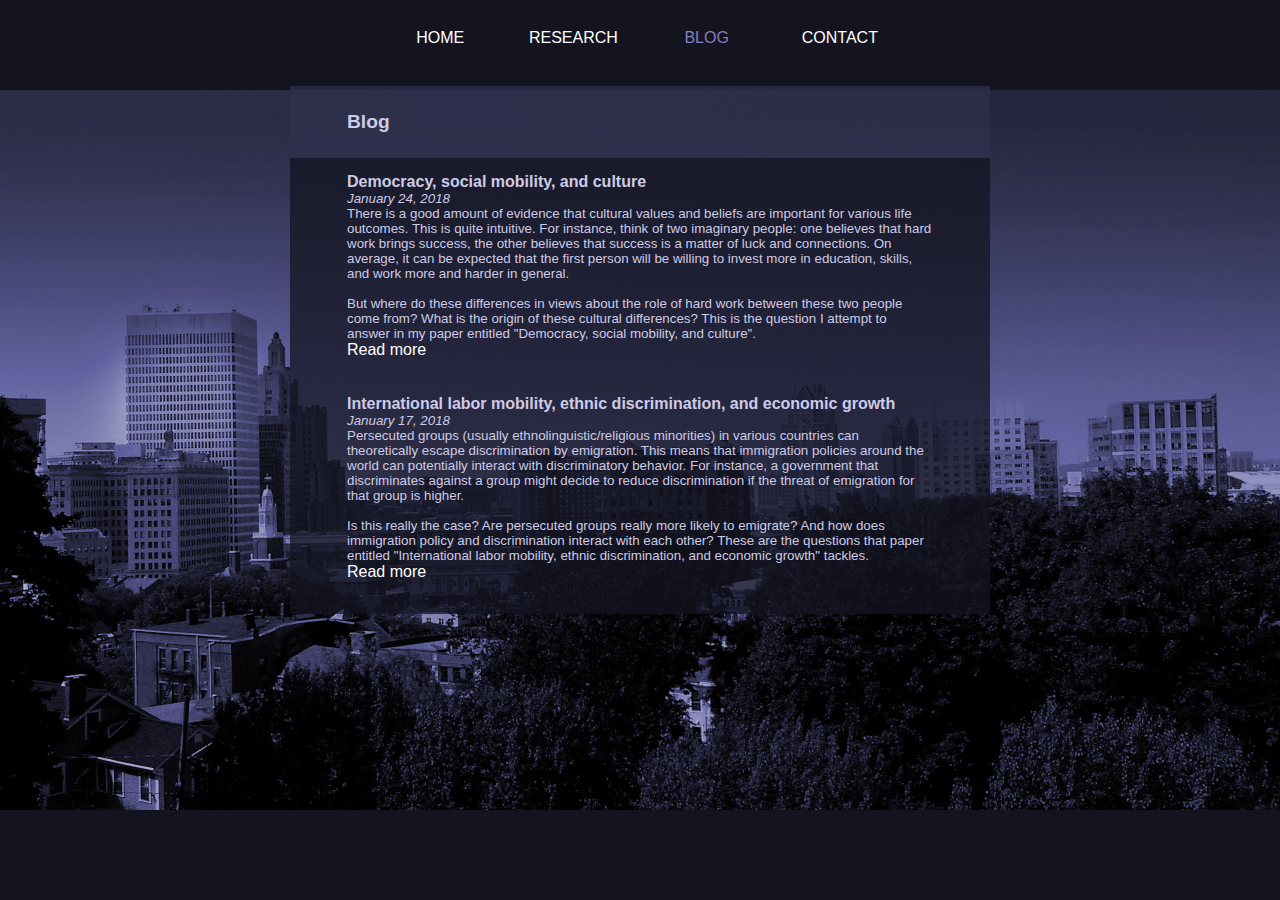
==== blog/index.html @ f527b6d0 "Remove pixel sizes" ====
<!DOCTYPE html>
<html>
<head>
<script async src="https://www.googletagmanager.com/gtag/js?id=UA-113453670-1"></script>
<script type="text/javascript" src="ga.js"></script>
<title>Balazs Zelity - Economics PhD student at Brown University</title>
<link rel="stylesheet" media="screen and (orientation: landscape)" href="../style.css">
<link rel="stylesheet" media="screen and (orientation: portrait)" href="../style_mob.css">
<script src="../toggle.js"></script>
<meta name="robots" content="noarchive">
</head>
<body>

<br>
<table class="menu" align="center">
<tr>
  <td width=25% align="center"><a href="../">HOME</a></td>
  <td width=25% align="center"><a href="../research">RESEARCH</a></td>
  <td width=25% align="center"><a class="active" href="../blog">BLOG</a></td>
  <td width=25% align="center"><a href="../contact">CONTACT</a></td>
</tr>
</table>

<br><br>

<table class="header" align="center">
<tr class="header_vpad"></tr>
<tr>
  <td class="hpad"></td>
  <td valign="top">
  <h1>Blog</h1></td>
  <td class="hpad"></td>
</tr>
<tr class="header_vpad"></tr>
</table>

<table class="content" align="center">
<tr class="content_vpad"></tr>
<tr>
  <td class="hpad"></td>
  <td>
  
  <h2>Democracy, social mobility, and culture</h2>
  <div class="date">January 24, 2018</div>
  <div class="content">There is a good amount of evidence that cultural values and beliefs are important for various life outcomes. This is quite intuitive. For instance, think of two imaginary people: one believes that hard work brings success, the other believes that success is a matter of luck and connections. On average, it can be expected that the first person will be willing to invest more in education, skills, and work more and harder in general.<br><br>

But where do these differences in views about the role of hard work between these two people come from? What is the origin of these cultural differences? This is the question I attempt to answer in my paper entitled "Democracy, social mobility, and culture".</div>
  <a class="text" href="02-democracy-social-mobility-culture.html">Read more</a><br><br><br>
  
  <h2>International labor mobility, ethnic discrimination, and economic growth</h2>
  <div class="date">January 17, 2018</div>
  <div class="content">Persecuted groups (usually ethnolinguistic/religious minorities) in various countries can theoretically escape discrimination by emigration. This means that immigration policies around the world can potentially interact with discriminatory behavior. For instance, a government that discriminates against a group might decide to reduce discrimination if the threat of emigration for that group is higher.<br><br>

Is this really the case? Are persecuted groups really more likely to emigrate? And how does immigration policy and discrimination interact with each other? These are the questions that paper entitled "International labor mobility, ethnic discrimination, and economic growth" tackles.</div>
  <a class="text" href="01-international-labor-mobility.html">Read more</a><br><br>

  <td class="hpad"></td>
</tr>
<tr class="content_vpad"></tr>
</table>


</body>
</html>
---- style.css ----
html {
   min-height: 100%;
   font-size: medium;
}

body {
   background: no-repeat center/100% url("pics/background.jpg");
   background-attachment: fixed;
   background-color: rgb(19, 20, 32);
   font-size: medium;
}

a {
  font-family: Gadugi, Helvetica, sans-serif;
  color: #FFFFFF;
  font-size: medium;
  text-decoration: none;
}

a.active {
  color: #867fbf;
}

a.text {
  font-size: inherit;
}

a:hover {
  color: #867fbf;
}

table.menu {
  font-family: Gadugi, Helvetica, sans-serif;
  font-size: medium;
  color: #FFFFFF;
  width: 535px;
}

table.header {
  background: rgba(47, 48, 78, 0.75);
  width: 700px;
}

tr.header_vpad {
  height: 20px;
}

td.hpad {
  width: 50px;
}

tr.content_vpad {
  height: 10px;
}

table.content {
  background: rgba(19, 20, 32, 0.75);
  width: 700px;
}

div.content {
  color: #cecbe7;
  font-family: Gadugi, Helvetica, sans-serif;
  font-size: smaller;
}

div.date {
  color: #cecbe7;
  font-family: Gadugi, Helvetica, sans-serif;
  font-size: smaller;
  font-style: italic;
}

h1 {
  color: #cecbe7;
  font-family: Gadugi, Helvetica, sans-serif;
  font-size: larger;
  font-weight: bold;
  margin-top: 0px;
  margin-bottom: 0px;
}

h2 {
  color: #cecbe7;
  font-family: Gadugi, Helvetica, sans-serif;
  font-size: medium;
  font-weight: bold;
  margin-top: 0px;
  margin-bottom: 0px;
}

h3 {
  font-family: Gadugi, Helvetica, sans-serif;
  color: #FFFFFF;
  font-size: smaller;
  font-weight: bold;
  margin-top: 0px;
  margin-bottom: 0px;
}

.hidden {
  display: none;
  color: #cecbe7;
  font-family: Gadugi, Helvetica, sans-serif;
  font-size: smaller;
}

.unhidden {
  display: block;
  color: #cecbe7;
  font-family: Gadugi, Helvetica, sans-serif;
  font-size: smaller;
} 

.form_in {
  width: 96.7%;
  background-color: rgb(19, 20, 32);
  border: 1px solid #ffffff;
  color: #ffffff;
}

table.form_table {
  margin-left: auto;
  margin-right: auto;
  border-collapse: collapse;
}
---- style_mob.css ----
html {
   font-size: 100%;
}

body {
   background-color: rgb(19, 20, 32);
   font-size: 100%;
}

a {
  font-family: Gadugi, Helvetica, sans-serif;
  color: #FFFFFF;
  font-size: 100%;
  text-decoration: none;
}

a.active {
  color: #867fbf;
}

a.text {
  font-size: inherit;
}

a:hover {
  color: #867fbf;
}

table.menu {
  font-family: Gadugi, Helvetica, sans-serif;
  font-size: 100%;
  color: #FFFFFF;
  width: 100%;
}

table.header {
  background: rgba(47, 48, 78, 0.75);
  width: 100%;
}

tr.header_vpad {
  height: 20px;
}

td.hpad {
  width: 20px;
}

table.content {
  background: rgba(19, 20, 32, 0.75);
  width: 100%;
}

td.content_hpad {
  width: 20px;
}

div.content {
  color: #cecbe7;
  font-family: Gadugi, Helvetica, sans-serif;
  font-size: 83.3%;
}

div.date {
  color: #cecbe7;
  font-family: Gadugi, Helvetica, sans-serif;
  font-size: 83.3%;
  font-style: italic;
}

h1 {
  color: #cecbe7;
  font-family: Gadugi, Helvetica, sans-serif;
  font-size: 120%;
  font-weight: bold;
  margin-top: 0px;
  margin-bottom: 0px;
}

h2 {
  color: #cecbe7;
  font-family: Gadugi, Helvetica, sans-serif;
  font-size: 100%;
  font-weight: bold;
  margin-top: 0px;
  margin-bottom: 0px;
}

h3 {
  font-family: Gadugi, Helvetica, sans-serif;
  color: #FFFFFF;
  font-size: 83.3%;
  font-weight: bold;
  margin-top: 0px;
  margin-bottom: 0px;
}

.hidden {
  display: none;
  color: #cecbe7;
  font-family: Gadugi, Helvetica, sans-serif;
  font-size: 83.3%;
}

.unhidden {
  display: block;
  color: #cecbe7;
  font-family: Gadugi, Helvetica, sans-serif;
  font-size: 83.3%;
} 

.form_in {
  width: 96.7%;
  background-color: rgb(19, 20, 32);
  border: 1px solid #ffffff;
  color: #ffffff;
}

table.form_table {
  margin-left: auto;
  margin-right: auto;
  border-collapse: collapse;
}
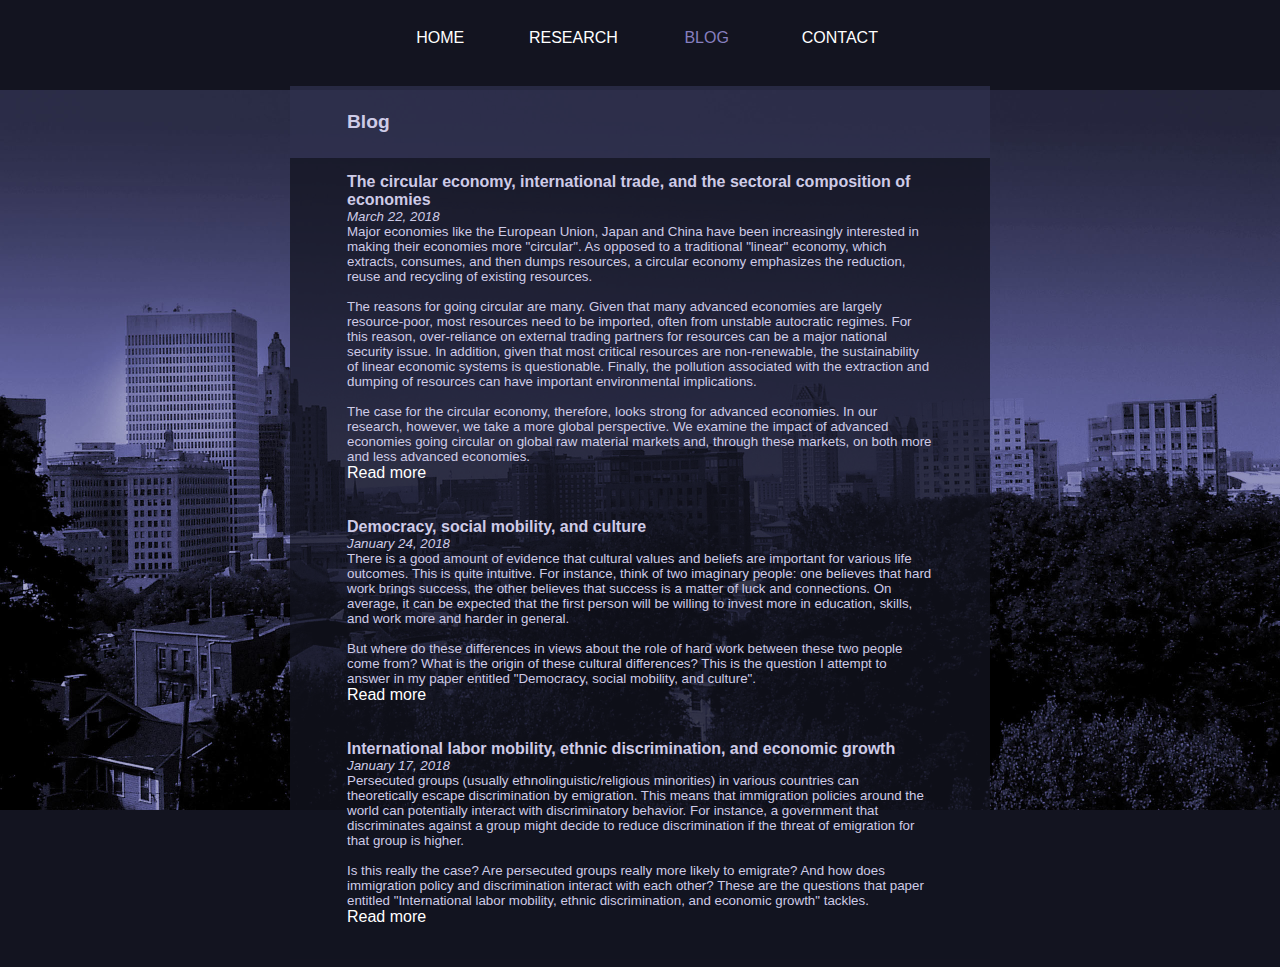
==== commit da9c0088: "Add blog post 3" ====
--- a/blog/index.html
+++ b/blog/index.html
@@ -1,64 +1,74 @@
-<!DOCTYPE html>
-<html>
-<head>
-<script async src="https://www.googletagmanager.com/gtag/js?id=UA-113453670-1"></script>
-<script type="text/javascript" src="ga.js"></script>
-<title>Balazs Zelity - Economics PhD student at Brown University</title>
-<link rel="stylesheet" media="screen and (orientation: landscape)" href="../style.css">
-<link rel="stylesheet" media="screen and (orientation: portrait)" href="../style_mob.css">
-<script src="../toggle.js"></script>
-<meta name="robots" content="noarchive">
-</head>
-<body>
-
-<br>
-<table class="menu" align="center">
-<tr>
-  <td width=25% align="center"><a href="../">HOME</a></td>
-  <td width=25% align="center"><a href="../research">RESEARCH</a></td>
-  <td width=25% align="center"><a class="active" href="../blog">BLOG</a></td>
-  <td width=25% align="center"><a href="../contact">CONTACT</a></td>
-</tr>
-</table>
-
-<br><br>
-
-<table class="header" align="center">
-<tr class="header_vpad"></tr>
-<tr>
-  <td class="hpad"></td>
-  <td valign="top">
-  <h1>Blog</h1></td>
-  <td class="hpad"></td>
-</tr>
-<tr class="header_vpad"></tr>
-</table>
-
-<table class="content" align="center">
-<tr class="content_vpad"></tr>
-<tr>
-  <td class="hpad"></td>
-  <td>
-  
-  <h2>Democracy, social mobility, and culture</h2>
-  <div class="date">January 24, 2018</div>
-  <div class="content">There is a good amount of evidence that cultural values and beliefs are important for various life outcomes. This is quite intuitive. For instance, think of two imaginary people: one believes that hard work brings success, the other believes that success is a matter of luck and connections. On average, it can be expected that the first person will be willing to invest more in education, skills, and work more and harder in general.<br><br>
-
-But where do these differences in views about the role of hard work between these two people come from? What is the origin of these cultural differences? This is the question I attempt to answer in my paper entitled "Democracy, social mobility, and culture".</div>
-  <a class="text" href="02-democracy-social-mobility-culture.html">Read more</a><br><br><br>
-  
-  <h2>International labor mobility, ethnic discrimination, and economic growth</h2>
-  <div class="date">January 17, 2018</div>
-  <div class="content">Persecuted groups (usually ethnolinguistic/religious minorities) in various countries can theoretically escape discrimination by emigration. This means that immigration policies around the world can potentially interact with discriminatory behavior. For instance, a government that discriminates against a group might decide to reduce discrimination if the threat of emigration for that group is higher.<br><br>
-
-Is this really the case? Are persecuted groups really more likely to emigrate? And how does immigration policy and discrimination interact with each other? These are the questions that paper entitled "International labor mobility, ethnic discrimination, and economic growth" tackles.</div>
-  <a class="text" href="01-international-labor-mobility.html">Read more</a><br><br>
-
-  <td class="hpad"></td>
-</tr>
-<tr class="content_vpad"></tr>
-</table>
-
-
-</body>
-</html>
+<!DOCTYPE html>
+<html>
+<head>
+<script async src="https://www.googletagmanager.com/gtag/js?id=UA-113453670-1"></script>
+<script type="text/javascript" src="ga.js"></script>
+<title>Balazs Zelity - Economics PhD student at Brown University</title>
+<link rel="stylesheet" media="screen and (orientation: landscape)" href="../style.css">
+<link rel="stylesheet" media="screen and (orientation: portrait)" href="../style_mob.css">
+<script src="../toggle.js"></script>
+<meta name="robots" content="noarchive">
+<meta id="meta" name="viewport" content="width=device-width; initial-scale=1.0">
+</head>
+<body>
+
+<br>
+<table class="menu" align="center">
+<tr>
+  <td width=25% align="center"><a href="../">HOME</a></td>
+  <td width=25% align="center"><a href="../research">RESEARCH</a></td>
+  <td width=25% align="center"><a class="active" href="../blog">BLOG</a></td>
+  <td width=25% align="center"><a href="../contact">CONTACT</a></td>
+</tr>
+</table>
+
+<br><br>
+
+<table class="header" align="center">
+<tr class="header_vpad"></tr>
+<tr>
+  <td class="hpad"></td>
+  <td valign="top">
+  <h1>Blog</h1></td>
+  <td class="hpad"></td>
+</tr>
+<tr class="header_vpad"></tr>
+</table>
+
+<table class="content" align="center">
+<tr class="content_vpad"></tr>
+<tr>
+  <td class="hpad"></td>
+  <td>
+  
+  <h2>The circular economy, international trade, and the sectoral composition of economies</h2>
+  <div class="date">March 22, 2018</div>
+  <div class="content">Major economies like the European Union, Japan and China have been increasingly interested in making their economies more "circular". As opposed to a traditional "linear" economy, which extracts, consumes, and then dumps resources, a circular economy emphasizes the reduction, reuse and recycling of existing resources.<br><br>
+
+The reasons for going circular are many. Given that many advanced economies are largely resource-poor, most resources need to be imported, often from unstable autocratic regimes. For this reason, over-reliance on external trading partners for resources can be a major national security issue. In addition, given that most critical resources are non-renewable, the sustainability of linear economic systems is questionable. Finally, the pollution associated with the extraction and dumping of resources can have important environmental implications.<br><br>
+
+The case for the circular economy, therefore, looks strong for advanced economies. In our research, however, we take a more global perspective. We examine the impact of advanced economies going circular on global raw material markets and, through these markets, on both more and less advanced economies.</div>
+  <a class="text" href="03-circular-economy-trade.html">Read more</a><br><br><br>
+  
+  <h2>Democracy, social mobility, and culture</h2>
+  <div class="date">January 24, 2018</div>
+  <div class="content">There is a good amount of evidence that cultural values and beliefs are important for various life outcomes. This is quite intuitive. For instance, think of two imaginary people: one believes that hard work brings success, the other believes that success is a matter of luck and connections. On average, it can be expected that the first person will be willing to invest more in education, skills, and work more and harder in general.<br><br>
+
+But where do these differences in views about the role of hard work between these two people come from? What is the origin of these cultural differences? This is the question I attempt to answer in my paper entitled "Democracy, social mobility, and culture".</div>
+  <a class="text" href="02-democracy-social-mobility-culture.html">Read more</a><br><br><br>
+  
+  <h2>International labor mobility, ethnic discrimination, and economic growth</h2>
+  <div class="date">January 17, 2018</div>
+  <div class="content">Persecuted groups (usually ethnolinguistic/religious minorities) in various countries can theoretically escape discrimination by emigration. This means that immigration policies around the world can potentially interact with discriminatory behavior. For instance, a government that discriminates against a group might decide to reduce discrimination if the threat of emigration for that group is higher.<br><br>
+
+Is this really the case? Are persecuted groups really more likely to emigrate? And how does immigration policy and discrimination interact with each other? These are the questions that paper entitled "International labor mobility, ethnic discrimination, and economic growth" tackles.</div>
+  <a class="text" href="01-international-labor-mobility.html">Read more</a><br><br>
+
+  <td class="hpad"></td>
+</tr>
+<tr class="content_vpad"></tr>
+</table>
+
+
+</body>
+</html>
--- a/style.css
+++ b/style.css
@@ -56,6 +56,14 @@
 table.content {
   background: rgba(19, 20, 32, 0.75);
   width: 700px;
+}
+
+tr.front_mobi {
+  display: none;
+}
+
+tr.front_full {
+  display: inline;
 }
 
 div.content {
--- a/style_mob.css
+++ b/style_mob.css
@@ -49,6 +49,14 @@
 table.content {
   background: rgba(19, 20, 32, 0.75);
   width: 100%;
+}
+
+tr.front_mobi {
+  display: inline;
+}
+
+tr.front_full {
+  display: none;
 }
 
 td.content_hpad {
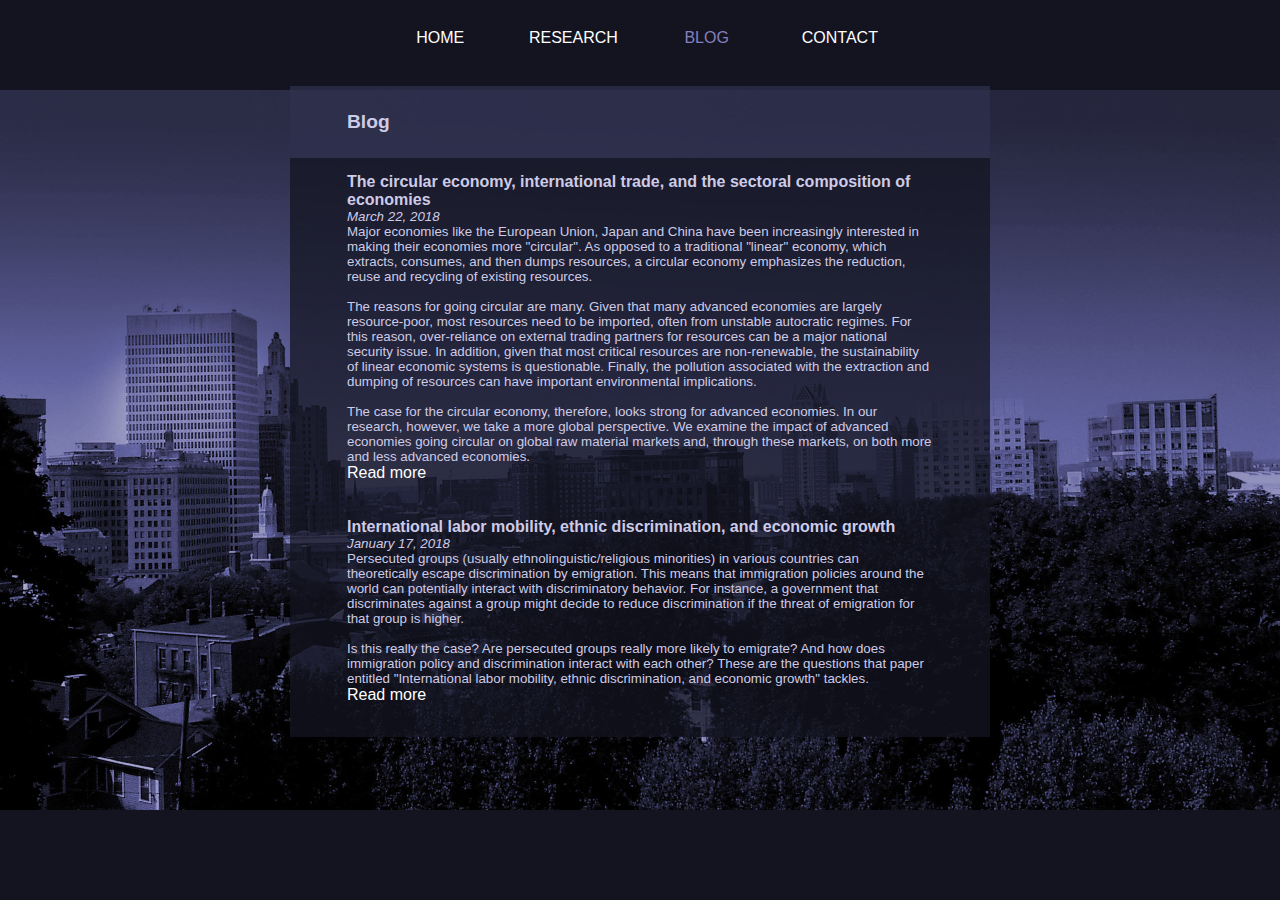
==== commit 237d124b: "Temp rmp" ====
--- a/blog/index.html
+++ b/blog/index.html
@@ -2,7 +2,7 @@
 <html>
 <head>
 <script async src="https://www.googletagmanager.com/gtag/js?id=UA-113453670-1"></script>
-<script type="text/javascript" src="ga.js"></script>
+<script type="text/javascript" src="../ga.js"></script>
 <title>Balazs Zelity - Economics PhD student at Brown University</title>
 <link rel="stylesheet" media="screen and (orientation: landscape)" href="../style.css">
 <link rel="stylesheet" media="screen and (orientation: portrait)" href="../style_mob.css">
@@ -50,12 +50,12 @@
 The case for the circular economy, therefore, looks strong for advanced economies. In our research, however, we take a more global perspective. We examine the impact of advanced economies going circular on global raw material markets and, through these markets, on both more and less advanced economies.</div>
   <a class="text" href="03-circular-economy-trade.html">Read more</a><br><br><br>
   
-  <h2>Democracy, social mobility, and culture</h2>
+<!--  <h2>Democracy, social mobility, and culture</h2>
   <div class="date">January 24, 2018</div>
   <div class="content">There is a good amount of evidence that cultural values and beliefs are important for various life outcomes. This is quite intuitive. For instance, think of two imaginary people: one believes that hard work brings success, the other believes that success is a matter of luck and connections. On average, it can be expected that the first person will be willing to invest more in education, skills, and work more and harder in general.<br><br>
 
 But where do these differences in views about the role of hard work between these two people come from? What is the origin of these cultural differences? This is the question I attempt to answer in my paper entitled "Democracy, social mobility, and culture".</div>
-  <a class="text" href="02-democracy-social-mobility-culture.html">Read more</a><br><br><br>
+  <a class="text" href="02-democracy-social-mobility-culture.html">Read more</a><br><br><br> -->
   
   <h2>International labor mobility, ethnic discrimination, and economic growth</h2>
   <div class="date">January 17, 2018</div>
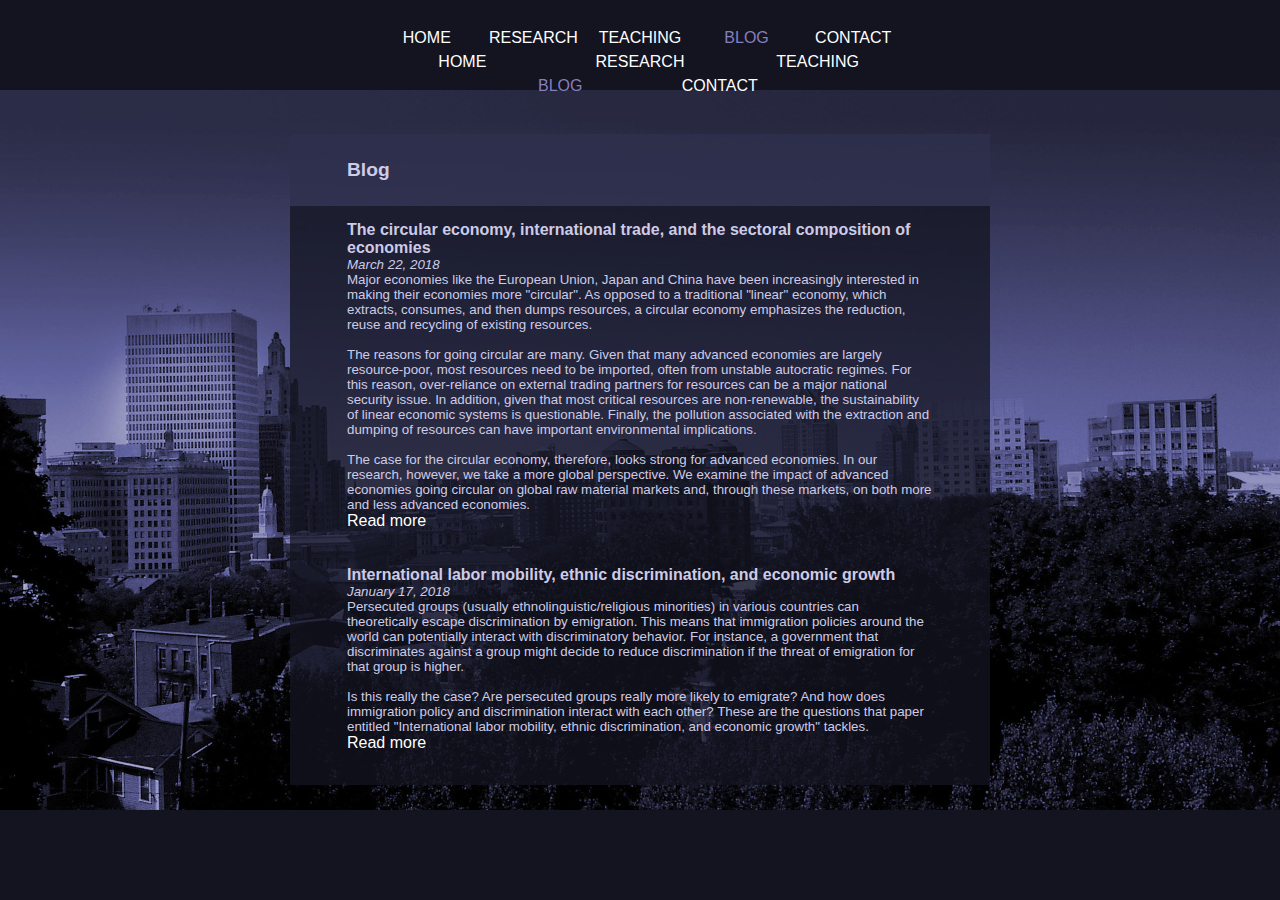
==== commit 5651675e: "Update menu" ====
--- a/blog/index.html
+++ b/blog/index.html
@@ -13,14 +13,36 @@
 <body>
 
 <br>
+<!-------------------- DESKTOP HEADER -------------------->
+<div class="front_full">
 <table class="menu" align="center">
 <tr>
-  <td width=25% align="center"><a href="../">HOME</a></td>
-  <td width=25% align="center"><a href="../research">RESEARCH</a></td>
-  <td width=25% align="center"><a class="active" href="../blog">BLOG</a></td>
-  <td width=25% align="center"><a href="../contact">CONTACT</a></td>
+  <td width=20% align="center"><a href="../">HOME</a></td>
+  <td width=20% align="center"><a href="../research">RESEARCH</a></td>
+  <td width=20% align="center"><a href="../teaching">TEACHING</a></td>
+  <td width=20% align="center"><a class="active" href="../blog">BLOG</a></td>
+  <td width=20% align="center"><a href="../contact">CONTACT</a></td>
 </tr>
 </table>
+</div>
+
+<!-------------------- MOBILE HEADER -------------------->
+<div class="front_mobi">
+<table class="menu" align="center">
+<tr>
+  <td width=33% align="center"><a href="../">HOME</a></td>
+  <td width=33% align="center"><a href="../research">RESEARCH</a></td>
+  <td width=33% align="center"><a href="../teaching">TEACHING</a></td>
+</tr></table>
+<table class="menu" align="center">
+<tr>
+  <td width=20%></td>
+  <td width=30% align="center"><a class="active" href="../blog">BLOG</a></td>
+  <td width=30% align="center"><a href="../contact">CONTACT</a></td>
+  <td width=20%></td>
+</tr>
+</table>
+</div>
 
 <br><br>
 
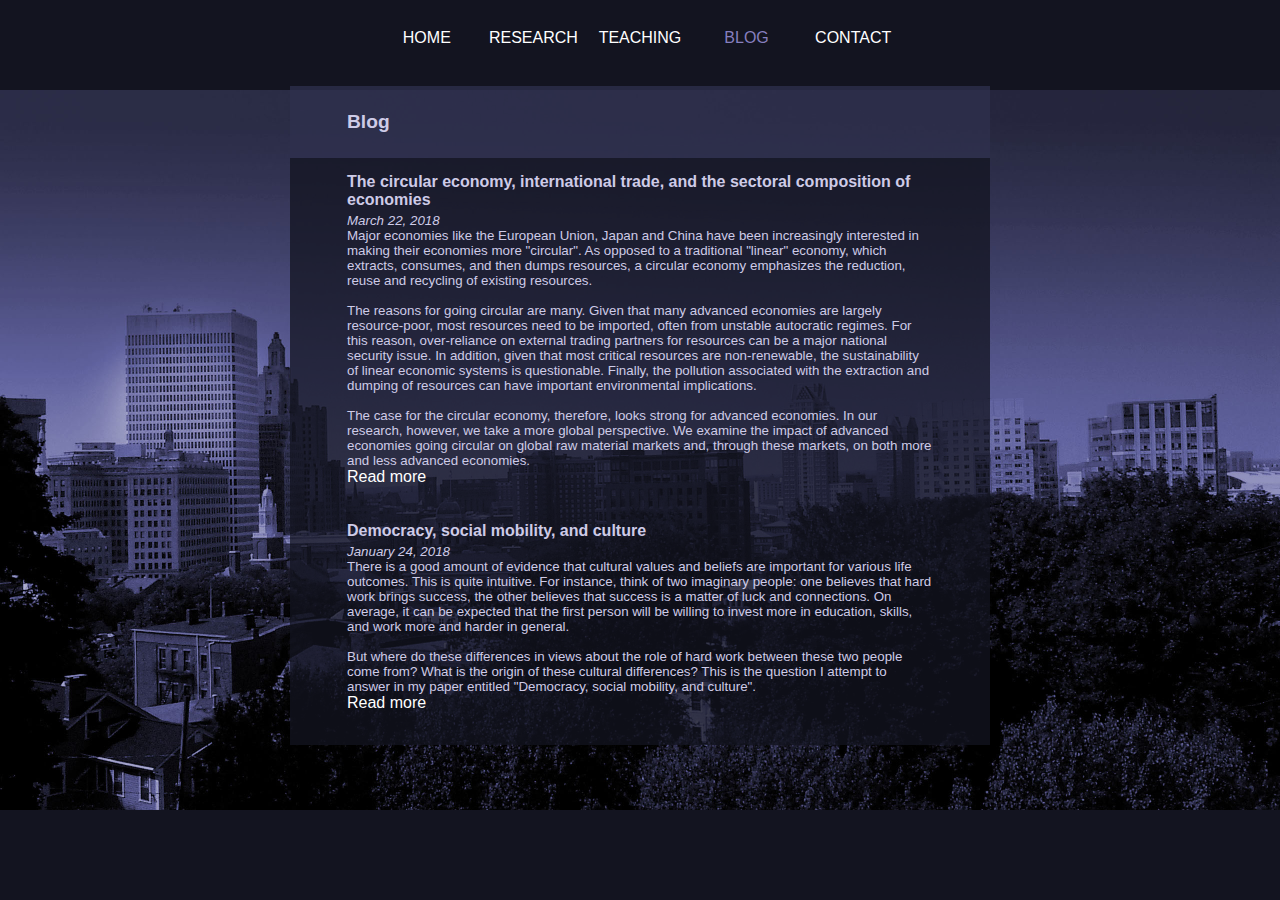
==== commit fb253b8c: "Update papers" ====
--- a/blog/index.html
+++ b/blog/index.html
@@ -72,19 +72,12 @@
 The case for the circular economy, therefore, looks strong for advanced economies. In our research, however, we take a more global perspective. We examine the impact of advanced economies going circular on global raw material markets and, through these markets, on both more and less advanced economies.</div>
   <a class="text" href="03-circular-economy-trade.html">Read more</a><br><br><br>
   
-<!--  <h2>Democracy, social mobility, and culture</h2>
+<h2>Democracy, social mobility, and culture</h2>
   <div class="date">January 24, 2018</div>
   <div class="content">There is a good amount of evidence that cultural values and beliefs are important for various life outcomes. This is quite intuitive. For instance, think of two imaginary people: one believes that hard work brings success, the other believes that success is a matter of luck and connections. On average, it can be expected that the first person will be willing to invest more in education, skills, and work more and harder in general.<br><br>
 
 But where do these differences in views about the role of hard work between these two people come from? What is the origin of these cultural differences? This is the question I attempt to answer in my paper entitled "Democracy, social mobility, and culture".</div>
-  <a class="text" href="02-democracy-social-mobility-culture.html">Read more</a><br><br><br> -->
-  
-  <h2>International labor mobility, ethnic discrimination, and economic growth</h2>
-  <div class="date">January 17, 2018</div>
-  <div class="content">Persecuted groups (usually ethnolinguistic/religious minorities) in various countries can theoretically escape discrimination by emigration. This means that immigration policies around the world can potentially interact with discriminatory behavior. For instance, a government that discriminates against a group might decide to reduce discrimination if the threat of emigration for that group is higher.<br><br>
-
-Is this really the case? Are persecuted groups really more likely to emigrate? And how does immigration policy and discrimination interact with each other? These are the questions that paper entitled "International labor mobility, ethnic discrimination, and economic growth" tackles.</div>
-  <a class="text" href="01-international-labor-mobility.html">Read more</a><br><br>
+  <a class="text" href="02-democracy-social-mobility-culture.html">Read more</a><br><br>
 
   <td class="hpad"></td>
 </tr>
--- a/style.css
+++ b/style.css
@@ -1,134 +1,142 @@
-html {
-   min-height: 100%;
-   font-size: medium;
-}
-
-body {
-   background: no-repeat center/100% url("pics/background.jpg");
-   background-attachment: fixed;
-   background-color: rgb(19, 20, 32);
-   font-size: medium;
-}
-
-a {
-  font-family: Gadugi, Helvetica, sans-serif;
-  color: #FFFFFF;
-  font-size: medium;
-  text-decoration: none;
-}
-
-a.active {
-  color: #867fbf;
-}
-
-a.text {
-  font-size: inherit;
-}
-
-a:hover {
-  color: #867fbf;
-}
-
-table.menu {
-  font-family: Gadugi, Helvetica, sans-serif;
-  font-size: medium;
-  color: #FFFFFF;
-  width: 535px;
-}
-
-table.header {
-  background: rgba(47, 48, 78, 0.75);
-  width: 700px;
-}
-
-tr.header_vpad {
-  height: 20px;
-}
-
-td.hpad {
-  width: 50px;
-}
-
-tr.content_vpad {
-  height: 10px;
-}
-
-table.content {
-  background: rgba(19, 20, 32, 0.75);
-  width: 700px;
-}
-
-tr.front_mobi {
-  display: none;
-}
-
-tr.front_full {
-  display: inline;
-}
-
-div.content {
-  color: #cecbe7;
-  font-family: Gadugi, Helvetica, sans-serif;
-  font-size: smaller;
-}
-
-div.date {
-  color: #cecbe7;
-  font-family: Gadugi, Helvetica, sans-serif;
-  font-size: smaller;
-  font-style: italic;
-}
-
-h1 {
-  color: #cecbe7;
-  font-family: Gadugi, Helvetica, sans-serif;
-  font-size: larger;
-  font-weight: bold;
-  margin-top: 0px;
-  margin-bottom: 0px;
-}
-
-h2 {
-  color: #cecbe7;
-  font-family: Gadugi, Helvetica, sans-serif;
-  font-size: medium;
-  font-weight: bold;
-  margin-top: 0px;
-  margin-bottom: 0px;
-}
-
-h3 {
-  font-family: Gadugi, Helvetica, sans-serif;
-  color: #FFFFFF;
-  font-size: smaller;
-  font-weight: bold;
-  margin-top: 0px;
-  margin-bottom: 0px;
-}
-
-.hidden {
-  display: none;
-  color: #cecbe7;
-  font-family: Gadugi, Helvetica, sans-serif;
-  font-size: smaller;
-}
-
-.unhidden {
-  display: block;
-  color: #cecbe7;
-  font-family: Gadugi, Helvetica, sans-serif;
-  font-size: smaller;
-} 
-
-.form_in {
-  width: 96.7%;
-  background-color: rgb(19, 20, 32);
-  border: 1px solid #ffffff;
-  color: #ffffff;
-}
-
-table.form_table {
-  margin-left: auto;
-  margin-right: auto;
-  border-collapse: collapse;
-}
+html {
+   min-height: 100%;
+   font-size: medium;
+}
+
+body {
+   background: no-repeat center/100% url("pics/background.jpg");
+   background-attachment: fixed;
+   background-color: rgb(19, 20, 32);
+   font-size: medium;
+}
+
+a {
+  font-family: Gadugi, Helvetica, sans-serif;
+  color: #FFFFFF;
+  font-size: medium;
+  text-decoration: none;
+}
+
+a.active {
+  color: #867fbf;
+}
+
+a.text {
+  font-size: inherit;
+}
+
+a:hover {
+  color: #867fbf;
+}
+
+table.menu {
+  font-family: Gadugi, Helvetica, sans-serif;
+  font-size: medium;
+  color: #FFFFFF;
+  width: 535px;
+}
+
+table.header {
+  background: rgba(47, 48, 78, 0.75);
+  width: 700px;
+}
+
+tr.header_vpad {
+  height: 20px;
+}
+
+td.hpad {
+  width: 50px;
+}
+
+tr.content_vpad {
+  height: 10px;
+}
+
+table.content {
+  background: rgba(19, 20, 32, 0.75);
+  width: 700px;
+}
+
+tr.front_mobi {
+  display: none;
+}
+
+tr.front_full {
+  display: inline;
+}
+
+div.front_full {
+  display: inline;
+}
+
+div.front_mobi {
+  display: none;
+}
+
+div.content {
+  color: #cecbe7;
+  font-family: Gadugi, Helvetica, sans-serif;
+  font-size: smaller;
+}
+
+div.date {
+  color: #cecbe7;
+  font-family: Gadugi, Helvetica, sans-serif;
+  font-size: smaller;
+  font-style: italic;
+}
+
+h1 {
+  color: #cecbe7;
+  font-family: Gadugi, Helvetica, sans-serif;
+  font-size: larger;
+  font-weight: bold;
+  margin-top: 0px;
+  margin-bottom: 0px;
+}
+
+h2 {
+  color: #cecbe7;
+  font-family: Gadugi, Helvetica, sans-serif;
+  font-size: medium;
+  font-weight: bold;
+  margin-top: 0px;
+  margin-bottom: 4px;
+}
+
+h3 {
+  font-family: Gadugi, Helvetica, sans-serif;
+  color: #FFFFFF;
+  font-size: smaller;
+  font-weight: bold;
+  margin-top: 0px;
+  margin-bottom: 0px;
+}
+
+.hidden {
+  display: none;
+  color: #cecbe7;
+  font-family: Gadugi, Helvetica, sans-serif;
+  font-size: smaller;
+}
+
+.unhidden {
+  display: block;
+  color: #cecbe7;
+  font-family: Gadugi, Helvetica, sans-serif;
+  font-size: smaller;
+} 
+
+.form_in {
+  width: 96.7%;
+  background-color: rgb(19, 20, 32);
+  border: 1px solid #ffffff;
+  color: #ffffff;
+}
+
+table.form_table {
+  margin-left: auto;
+  margin-right: auto;
+  border-collapse: collapse;
+}
--- a/style_mob.css
+++ b/style_mob.css
@@ -1,131 +1,139 @@
-html {
-   font-size: 100%;
-}
-
-body {
-   background-color: rgb(19, 20, 32);
-   font-size: 100%;
-}
-
-a {
-  font-family: Gadugi, Helvetica, sans-serif;
-  color: #FFFFFF;
-  font-size: 100%;
-  text-decoration: none;
-}
-
-a.active {
-  color: #867fbf;
-}
-
-a.text {
-  font-size: inherit;
-}
-
-a:hover {
-  color: #867fbf;
-}
-
-table.menu {
-  font-family: Gadugi, Helvetica, sans-serif;
-  font-size: 100%;
-  color: #FFFFFF;
-  width: 100%;
-}
-
-table.header {
-  background: rgba(47, 48, 78, 0.75);
-  width: 100%;
-}
-
-tr.header_vpad {
-  height: 20px;
-}
-
-td.hpad {
-  width: 20px;
-}
-
-table.content {
-  background: rgba(19, 20, 32, 0.75);
-  width: 100%;
-}
-
-tr.front_mobi {
-  display: inline;
-}
-
-tr.front_full {
-  display: none;
-}
-
-td.content_hpad {
-  width: 20px;
-}
-
-div.content {
-  color: #cecbe7;
-  font-family: Gadugi, Helvetica, sans-serif;
-  font-size: 83.3%;
-}
-
-div.date {
-  color: #cecbe7;
-  font-family: Gadugi, Helvetica, sans-serif;
-  font-size: 83.3%;
-  font-style: italic;
-}
-
-h1 {
-  color: #cecbe7;
-  font-family: Gadugi, Helvetica, sans-serif;
-  font-size: 120%;
-  font-weight: bold;
-  margin-top: 0px;
-  margin-bottom: 0px;
-}
-
-h2 {
-  color: #cecbe7;
-  font-family: Gadugi, Helvetica, sans-serif;
-  font-size: 100%;
-  font-weight: bold;
-  margin-top: 0px;
-  margin-bottom: 0px;
-}
-
-h3 {
-  font-family: Gadugi, Helvetica, sans-serif;
-  color: #FFFFFF;
-  font-size: 83.3%;
-  font-weight: bold;
-  margin-top: 0px;
-  margin-bottom: 0px;
-}
-
-.hidden {
-  display: none;
-  color: #cecbe7;
-  font-family: Gadugi, Helvetica, sans-serif;
-  font-size: 83.3%;
-}
-
-.unhidden {
-  display: block;
-  color: #cecbe7;
-  font-family: Gadugi, Helvetica, sans-serif;
-  font-size: 83.3%;
-} 
-
-.form_in {
-  width: 96.7%;
-  background-color: rgb(19, 20, 32);
-  border: 1px solid #ffffff;
-  color: #ffffff;
-}
-
-table.form_table {
-  margin-left: auto;
-  margin-right: auto;
-  border-collapse: collapse;
-}
+html {
+   font-size: 100%;
+}
+
+body {
+   background-color: rgb(19, 20, 32);
+   font-size: 100%;
+}
+
+a {
+  font-family: Gadugi, Helvetica, sans-serif;
+  color: #FFFFFF;
+  font-size: 100%;
+  text-decoration: none;
+}
+
+a.active {
+  color: #867fbf;
+}
+
+a.text {
+  font-size: inherit;
+}
+
+a:hover {
+  color: #867fbf;
+}
+
+table.menu {
+  font-family: Gadugi, Helvetica, sans-serif;
+  font-size: 100%;
+  color: #FFFFFF;
+  width: 100%;
+}
+
+table.header {
+  background: rgba(47, 48, 78, 0.75);
+  width: 100%;
+}
+
+tr.header_vpad {
+  height: 20px;
+}
+
+td.hpad {
+  width: 20px;
+}
+
+table.content {
+  background: rgba(19, 20, 32, 0.75);
+  width: 100%;
+}
+
+tr.front_mobi {
+  display: inline;
+}
+
+tr.front_full {
+  display: none;
+}
+
+div.front_full {
+  display: none;
+}
+
+div.front_mobi {
+  display: inline;
+}
+
+td.content_hpad {
+  width: 20px;
+}
+
+div.content {
+  color: #cecbe7;
+  font-family: Gadugi, Helvetica, sans-serif;
+  font-size: 83.3%;
+}
+
+div.date {
+  color: #cecbe7;
+  font-family: Gadugi, Helvetica, sans-serif;
+  font-size: 83.3%;
+  font-style: italic;
+}
+
+h1 {
+  color: #cecbe7;
+  font-family: Gadugi, Helvetica, sans-serif;
+  font-size: 120%;
+  font-weight: bold;
+  margin-top: 0px;
+  margin-bottom: 0px;
+}
+
+h2 {
+  color: #cecbe7;
+  font-family: Gadugi, Helvetica, sans-serif;
+  font-size: 100%;
+  font-weight: bold;
+  margin-top: 0px;
+  margin-bottom: 0px;
+}
+
+h3 {
+  font-family: Gadugi, Helvetica, sans-serif;
+  color: #FFFFFF;
+  font-size: 83.3%;
+  font-weight: bold;
+  margin-top: 0px;
+  margin-bottom: 0px;
+}
+
+.hidden {
+  display: none;
+  color: #cecbe7;
+  font-family: Gadugi, Helvetica, sans-serif;
+  font-size: 83.3%;
+}
+
+.unhidden {
+  display: block;
+  color: #cecbe7;
+  font-family: Gadugi, Helvetica, sans-serif;
+  font-size: 83.3%;
+} 
+
+.form_in {
+  width: 96.7%;
+  background-color: rgb(19, 20, 32);
+  border: 1px solid #ffffff;
+  color: #ffffff;
+}
+
+table.form_table {
+  margin-left: auto;
+  margin-right: auto;
+  border-collapse: collapse;
+}
